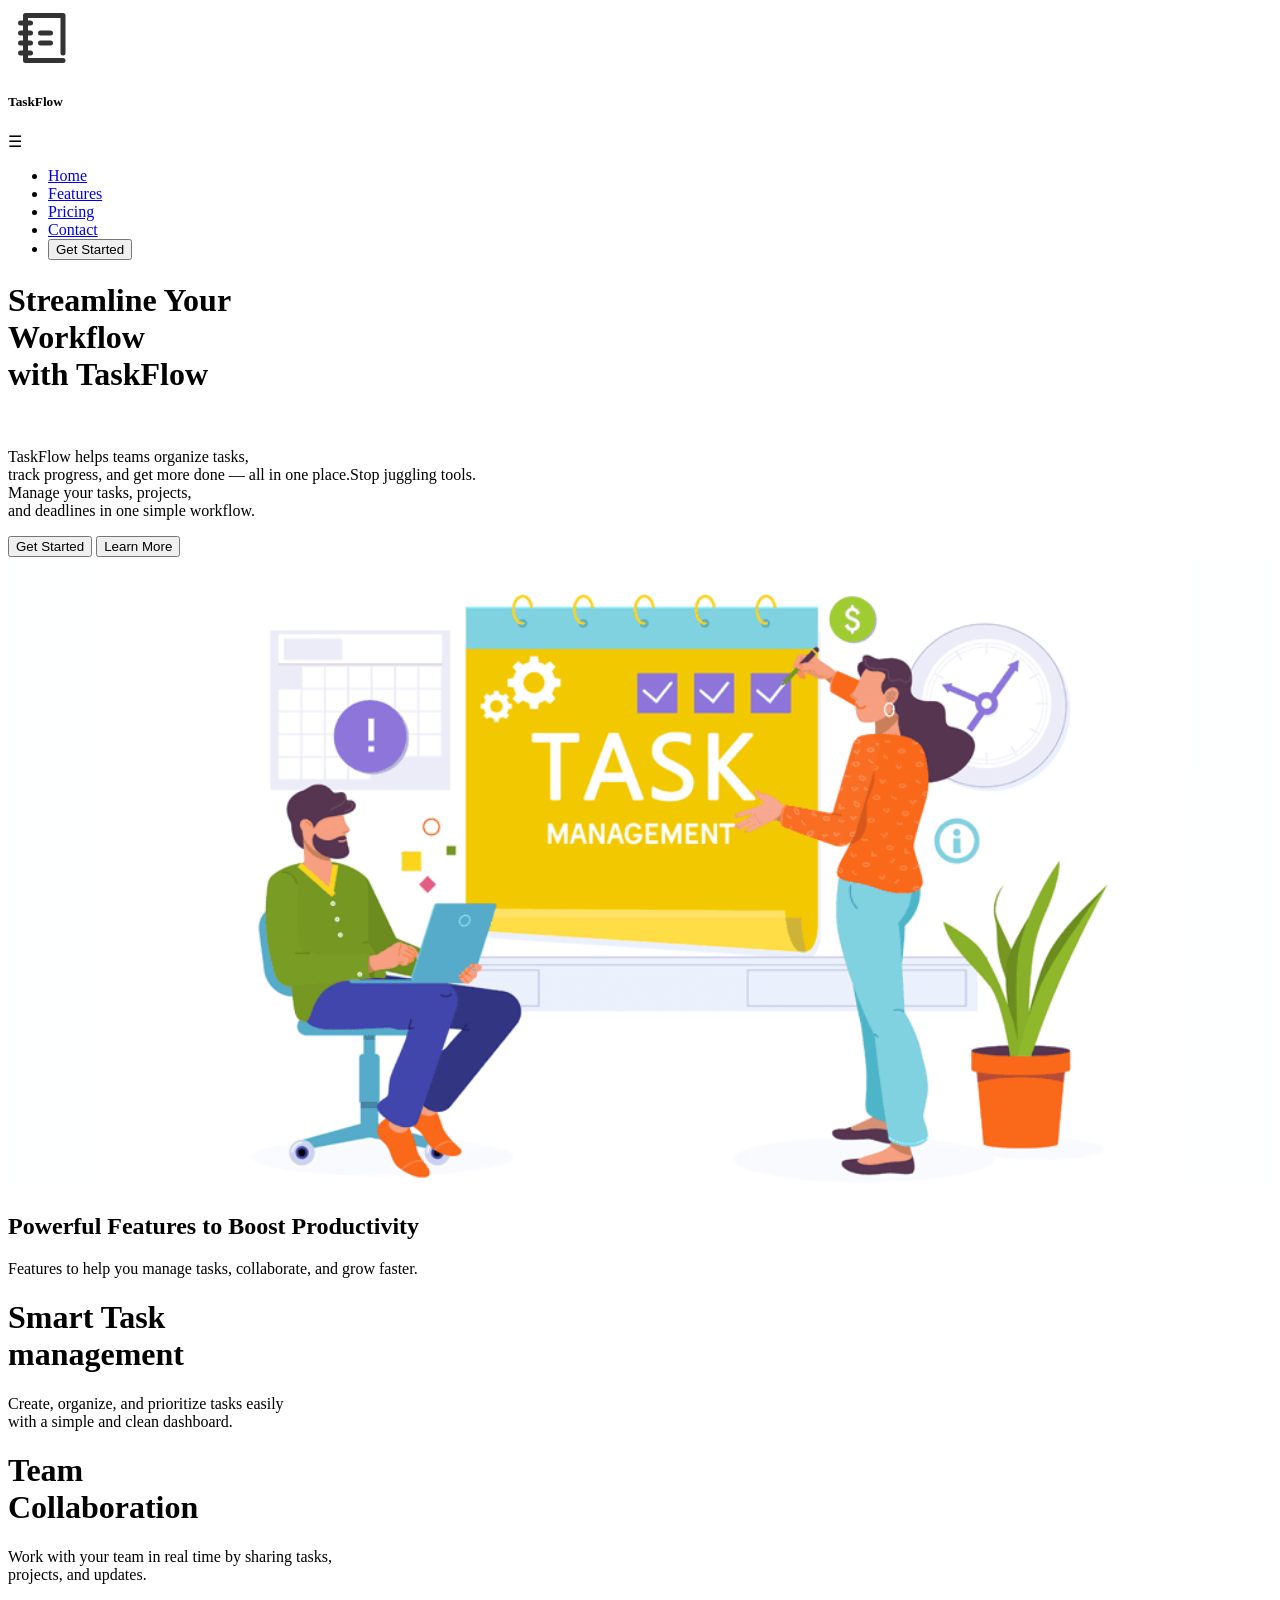
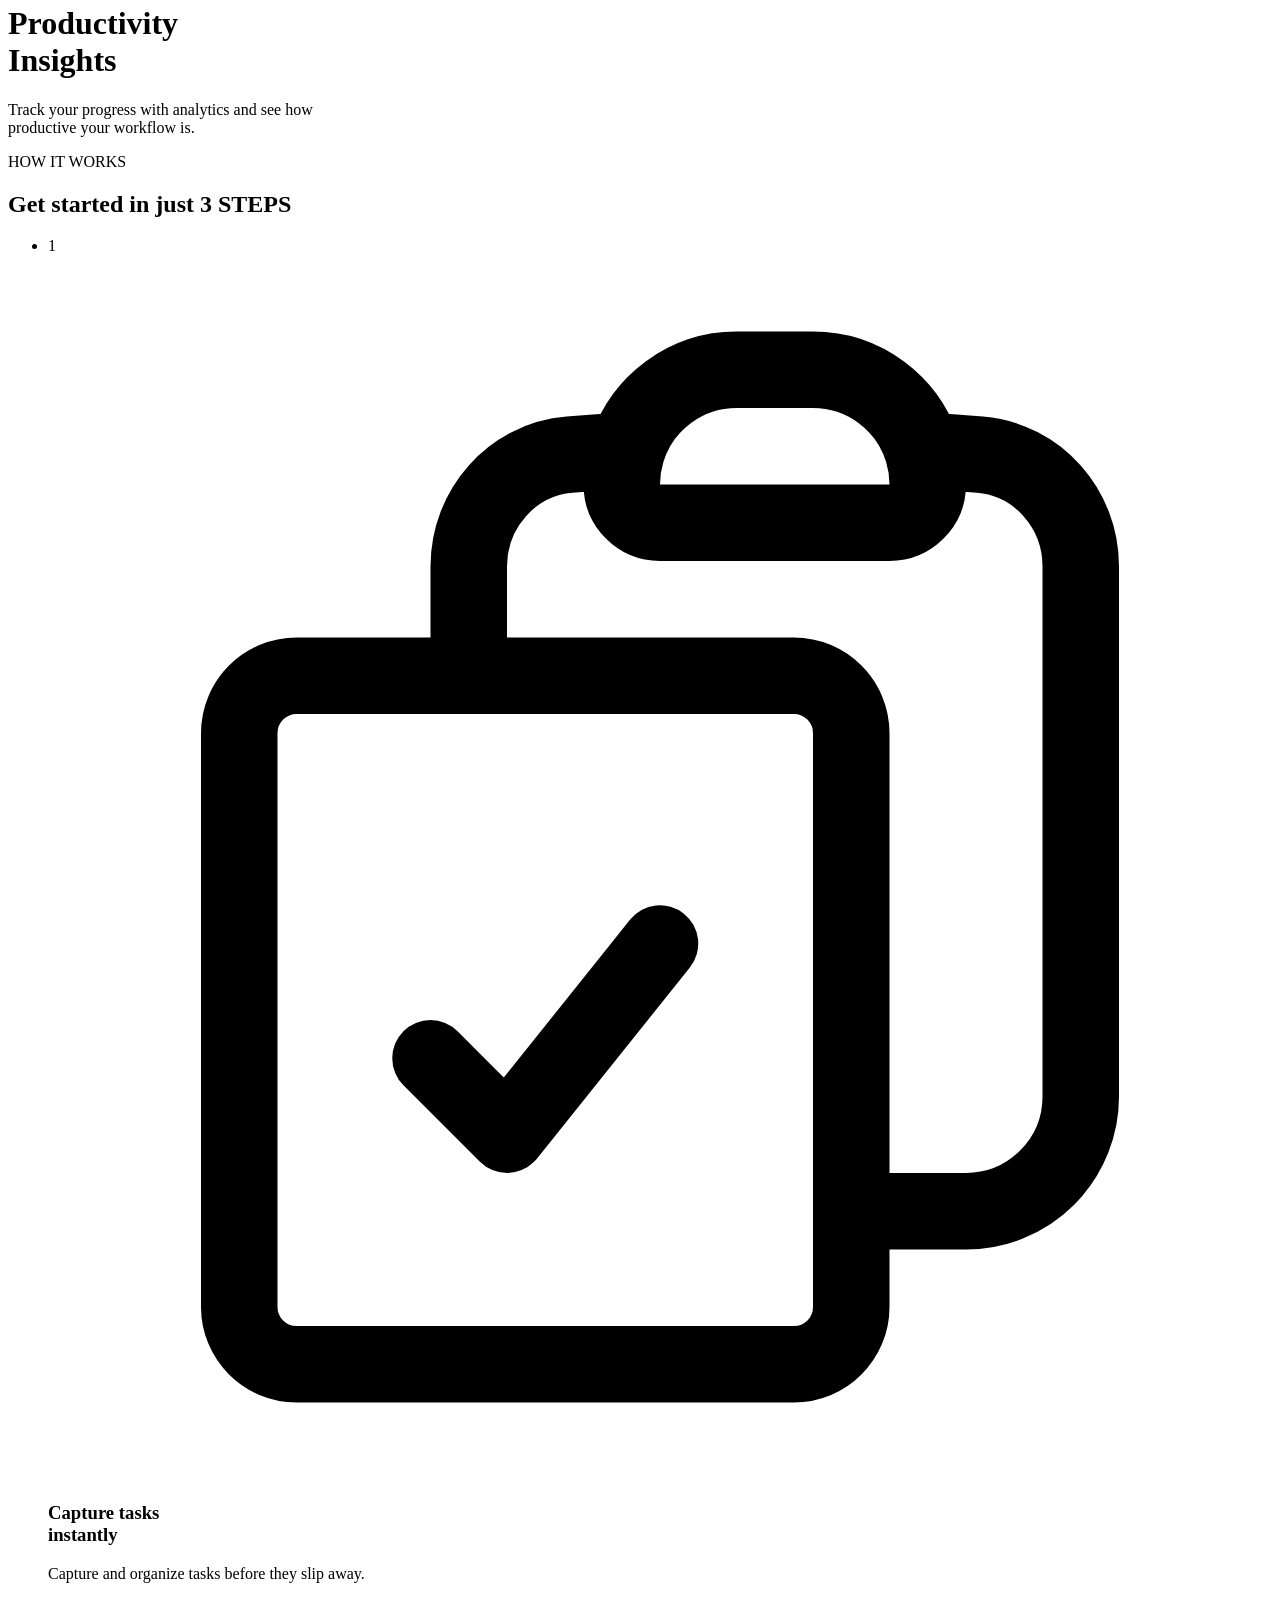
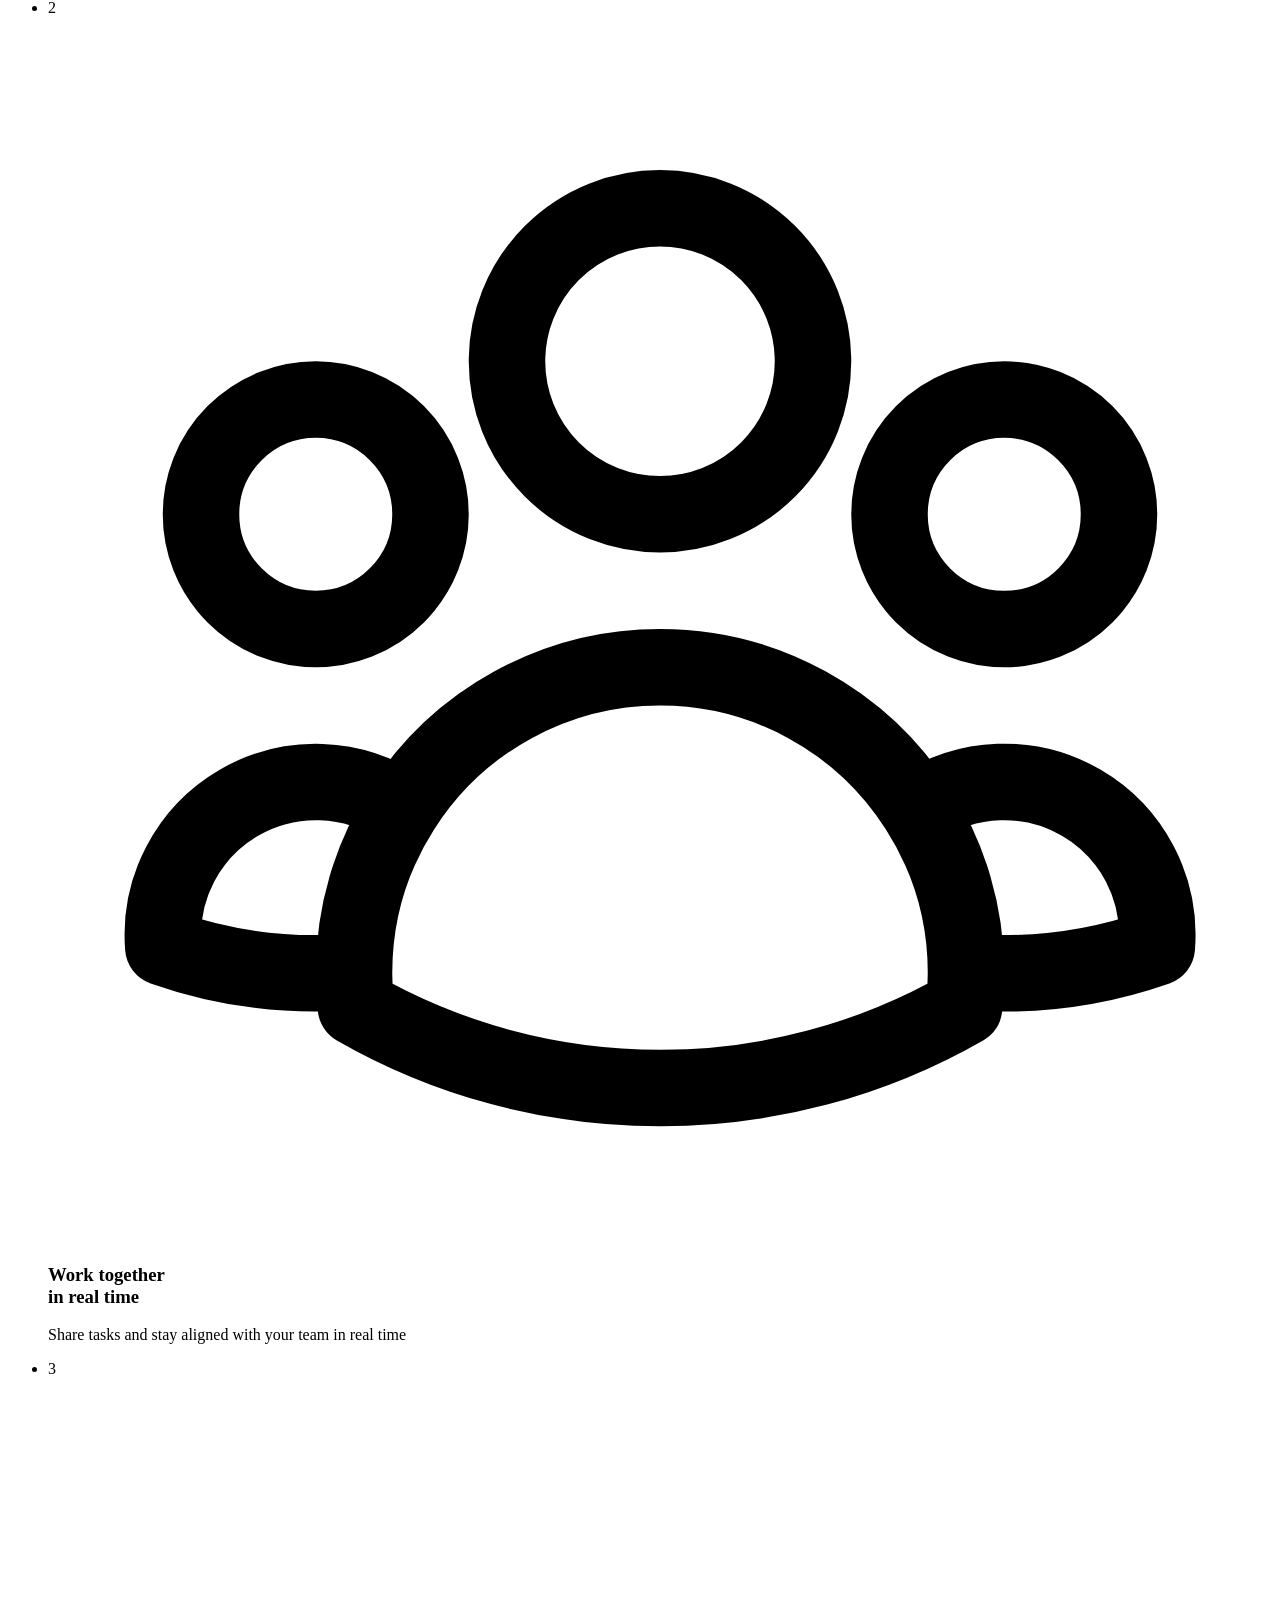
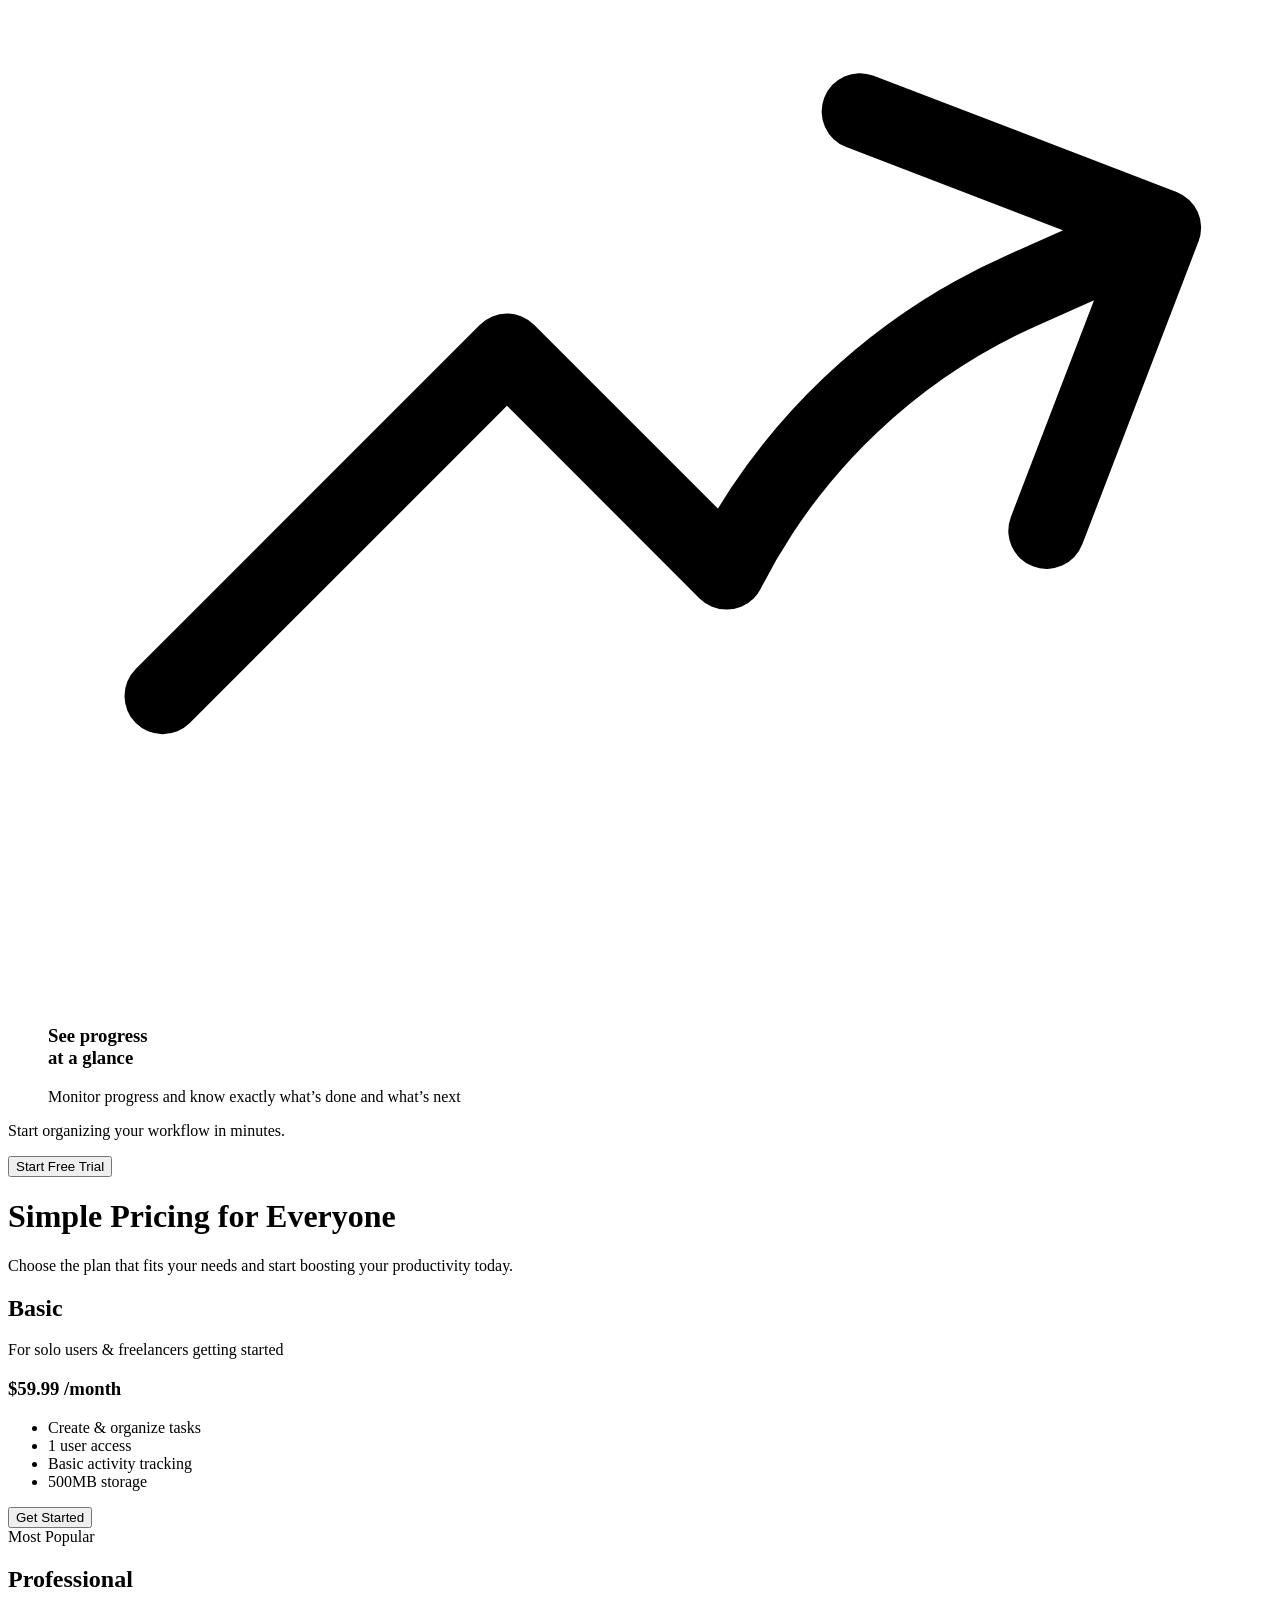
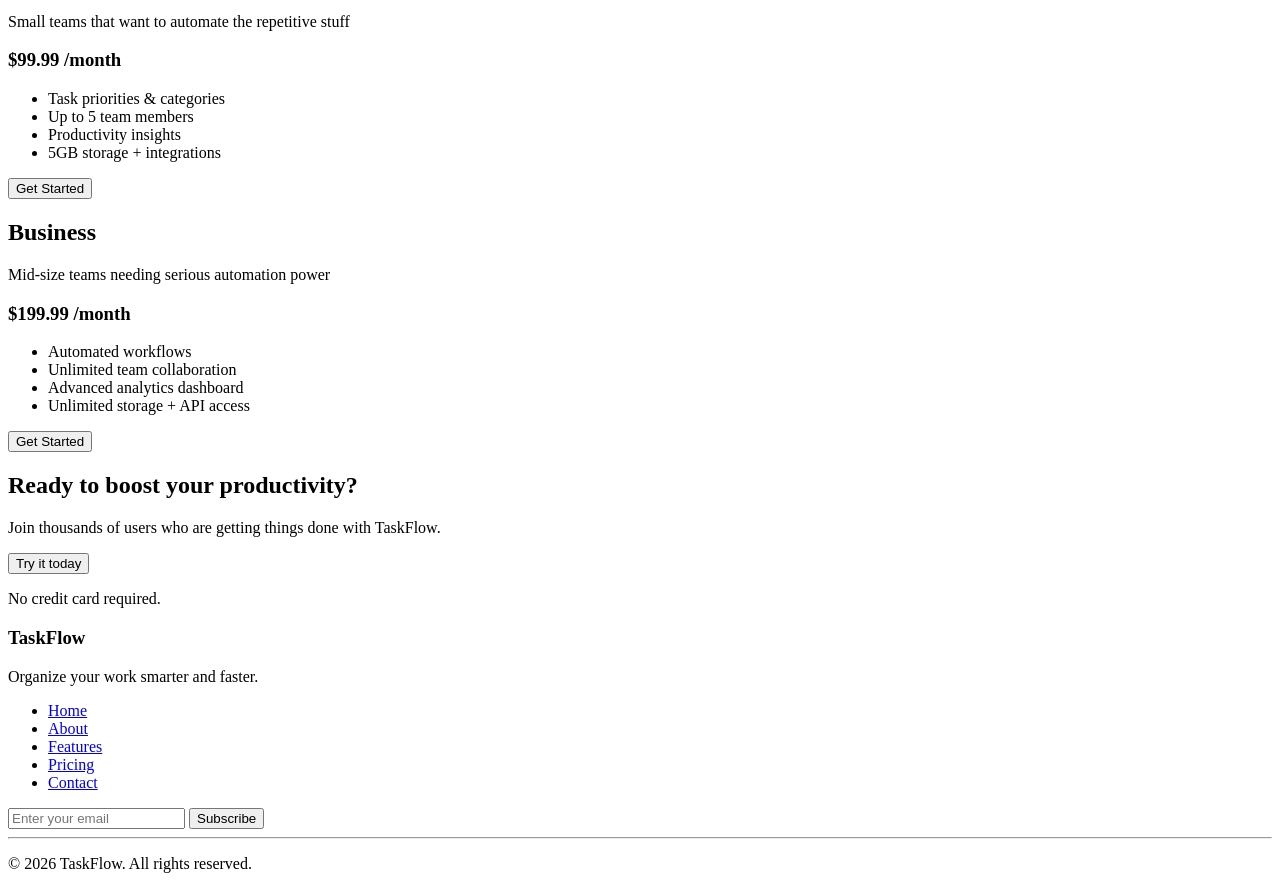
==== index.html @ 644d6cad "renamed html file" ====
<!DOCTYPE html>
<html lang="en">

<head>
    <meta charset="UTF-8">
    <meta name="viewport" content="width=device-width, initial-scale=1.0">
    <link rel="stylesheet" href="TaskFlow_page.css">

    <title>Task Flow</title>
</head>

<script src="TaskFlow.js"></script>

<body>
    <!-- #NAVBAR -->
    <nav class="navbar">
        <div class="logo"><img src="copybook.svg" height="60px" width="70px" color="white">
            <h5>TaskFlow</h5>
        </div>
        <div class="menu-icon" id="menuIcon">
            ☰
        </div>

        <ul class="nav-links">
            <li><a href="#">Home</a></li>
            <li><a href="#">Features</a></li>
            <li><a href="#">Pricing</a></li>
            <li><a href="#">Contact</a></li>
            <li><button id="getStartedBtn">Get Started</button></li>
        </ul>
    </nav>
    <!-- # HERO SECTION -->
    <div class="hero">
        <div class="left">
            <h1>Streamline Your<br><strong> Workflow </strong><br>with TaskFlow</h1><br>
            <p>TaskFlow helps teams organize tasks,<br>
                track progress, and get more done — all in one place.Stop juggling tools. <br>
                Manage your tasks, projects,<br>
                and deadlines in one simple workflow.</p>
            <div class="hero-buttons">
                <button>Get Started</button>
                <button>Learn More</button>
            </div>

        </div>
        <div class="right">
            <img src="task-Flow1.png" alt="Task Management" width="100%" max-width="480px">
        </div>
    </div>
    <!-- # FEATURES SECTION -->
    <div class="features">
        <h2>Powerful Features to Boost Productivity</h2>
        <p class="subtitle">
            Features to help you manage tasks, collaborate, and grow faster.
        </p>

        <!-- # CARDS -->

        <div class="cards">
            <div class="card">
                <div class="icon1"></div>
                <div class="title">
                    <h1>Smart Task<br> management</h1>
                </div>
                <div class="description">
                    <p>Create, organize, and prioritize tasks easily <br>
                        with a simple and clean dashboard.<br>
                    </p>
                </div>
            </div>
            <div class="card">
                <div class="icon2"></div>
                <div class="title">
                    <h1>Team <br>Collaboration</h1>
                </div>
                <div class="description">
                    <p>Work with your team in real time by sharing tasks,<br> projects, and updates.<br>
                    </p>
                </div>
            </div>
            <div class="card">
                <div class="icon3"></div>
                <div class="title">
                    <h1>Productivity <br> Insights</h1>
                </div>
                <div class="description">
                    <p>Track your progress with analytics and see how <br>productive your workflow is.<br>
                    </p>
                </div>
            </div>
        </div>
    </div>

    <!-- # HOW IT WORKS SECTION -->

    <div class="how_work">
        <label>HOW IT WORKS</label>
        <h2>Get started in just 3 STEPS</h2>
        <div class="steps">
            <ul>
                <li>
                    <div class="step-number">1</div>
                    <div class="step-icon">
                        <svg xmlns="http://www.w3.org/2000/svg" fill="none" viewBox="0 0 24 24" stroke-width="1.5"
                            stroke="currentColor" class="size-6">
                            <path stroke-linecap="round" stroke-linejoin="round"
                                d="M11.35 3.836c-.065.21-.1.433-.1.664 0 .414.336.75.75.75h4.5a.75.75 0 0 0 .75-.75 2.25 2.25 0 0 0-.1-.664m-5.8 0A2.251 2.251 0 0 1 13.5 2.25H15c1.012 0 1.867.668 2.15 1.586m-5.8 0c-.376.023-.75.05-1.124.08C9.095 4.01 8.25 4.973 8.25 6.108V8.25m8.9-4.414c.376.023.75.05 1.124.08 1.131.094 1.976 1.057 1.976 2.192V16.5A2.25 2.25 0 0 1 18 18.75h-2.25m-7.5-10.5H4.875c-.621 0-1.125.504-1.125 1.125v11.25c0 .621.504 1.125 1.125 1.125h9.75c.621 0 1.125-.504 1.125-1.125V18.75m-7.5-10.5h6.375c.621 0 1.125.504 1.125 1.125v9.375m-8.25-3 1.5 1.5 3-3.75" />
                        </svg>
                    </div>
                    <h3>Capture tasks <br>instantly</h3>
                    <p>Capture and organize tasks before they slip away.</p>
                </li>
                <li>
                    <div class="step-number">2</div>
                    <div class="step-icon"><svg xmlns="http://www.w3.org/2000/svg" fill="none" viewBox="0 0 24 24"
                            stroke-width="1.5" stroke="currentColor" class="size-6">
                            <path stroke-linecap="round" stroke-linejoin="round"
                                d="M18 18.72a9.094 9.094 0 0 0 3.741-.479 3 3 0 0 0-4.682-2.72m.94 3.198.001.031c0 .225-.012.447-.037.666A11.944 11.944 0 0 1 12 21c-2.17 0-4.207-.576-5.963-1.584A6.062 6.062 0 0 1 6 18.719m12 0a5.971 5.971 0 0 0-.941-3.197m0 0A5.995 5.995 0 0 0 12 12.75a5.995 5.995 0 0 0-5.058 2.772m0 0a3 3 0 0 0-4.681 2.72 8.986 8.986 0 0 0 3.74.477m.94-3.197a5.971 5.971 0 0 0-.94 3.197M15 6.75a3 3 0 1 1-6 0 3 3 0 0 1 6 0Zm6 3a2.25 2.25 0 1 1-4.5 0 2.25 2.25 0 0 1 4.5 0Zm-13.5 0a2.25 2.25 0 1 1-4.5 0 2.25 2.25 0 0 1 4.5 0Z" />
                        </svg>
                    </div>
                    <h3>Work together <br> in real time</h3>
                    <p>Share tasks and stay aligned with your team in real time</p>
                </li>
                <li>
                    <div class="step-number">3</div>
                    <div class="step-icon"><svg xmlns="http://www.w3.org/2000/svg" fill="none" viewBox="0 0 24 24"
                            stroke-width="1.5" stroke="currentColor" class="size-6">
                            <path stroke-linecap="round" stroke-linejoin="round"
                                d="M2.25 18 9 11.25l4.306 4.306a11.95 11.95 0 0 1 5.814-5.518l2.74-1.22m0 0-5.94-2.281m5.94 2.28-2.28 5.941" />
                        </svg>
                    </div>
                    <h3>See progress <br>at a glance</h3>
                    <p> Monitor progress and know exactly what’s done and what’s next</p>
                </li>
            </ul>
        </div>
        <div class="start">
            <p>Start organizing your workflow in minutes.</p>
        </div>
        <button class="get-started2">Start Free Trial</button>
    </div>
    <!-- Pricing Section -->
    <div class="main">
        <div class="pricing">
            <h1>Simple Pricing for Everyone</h1>
            <p class="subtitle">
                Choose the plan that fits your needs and start boosting your productivity today.
            </p>
            <div class="pricing-container">

                <!-- Basic -->

                <div class="price-cards">
                    <h2><strong>Basic</strong></h2>
                    <p>For solo users & freelancers getting started</p>
                    <h3>$59.99 /month</h3>
                    <ul>
                        <li>Create & organize tasks</li>
                        <li>1 user access</li>
                        <li>Basic activity tracking</li>
                        <li>500MB storage</li>
                    </ul>
                    <button class="button1">Get Started</button>
                </div>
                <!-- Professional -->

                <div class="price-cards featured">
                    <span class="badge">Most Popular</span>
                    <h2><strong>Professional</strong></h2>
                    <p>Small teams that want to automate the repetitive stuff</p>
                    <h3>$99.99 /month</h3>
                    <ul>
                        <li>Task priorities & categories</li>
                        <li>Up to 5 team members</li>
                        <li>Productivity insights</li>
                        <li>5GB storage + integrations</li>
                    </ul>
                    <button class="button1">Get Started</button>
                </div>

                <!-- Business -->
                <div class="price-cards">
                    <h2><strong>Business</strong></h2>
                    <p>Mid-size teams needing serious automation power</p>
                    <h3>$199.99 /month</h3>
                    <ul>
                        <li>Automated workflows</li>
                        <li>Unlimited team collaboration</li>
                        <li>Advanced analytics dashboard</li>
                        <li>Unlimited storage + API access</li>
                    </ul>
                    <button class="button1">Get Started</button>
                </div>
            </div>
        </div>
    </div>

    <!-- CTA SECTION -->
    <div class="cta">
        <h2>Ready to boost your productivity?</h2>
        <p>Join thousands of users who are getting things done with TaskFlow.</p>
        <button class="get-started2">Try it today</button>
        <p class="credit">No credit card required.</p>
    </div>

    <!-- footer section -->

    <footer>
        <div class="footer-left">
            <h3>TaskFlow</h3>
        </div>
        <p>Organize your work smarter and faster.</p>
        <div class="footer-middle">
            <ul>
                <li><a href="#">Home</a></li>
                <li><a href="#">About</a></li>
                <li><a href="#">Features</a></li>
                <li><a href="#">Pricing</a></li>
                <li><a href="#">Contact</a></li>
            </ul>
        </div>
        <div class="footer-email">
            <input type="email" placeholder="Enter your email" />
            <button>Subscribe</button>
        </div>
        <hr class="footer-divider">
        <div class="footer-bottom">
            <p>&copy; 2026 TaskFlow. All rights reserved.</p>
        </div>
    </footer>




</body>

</html>
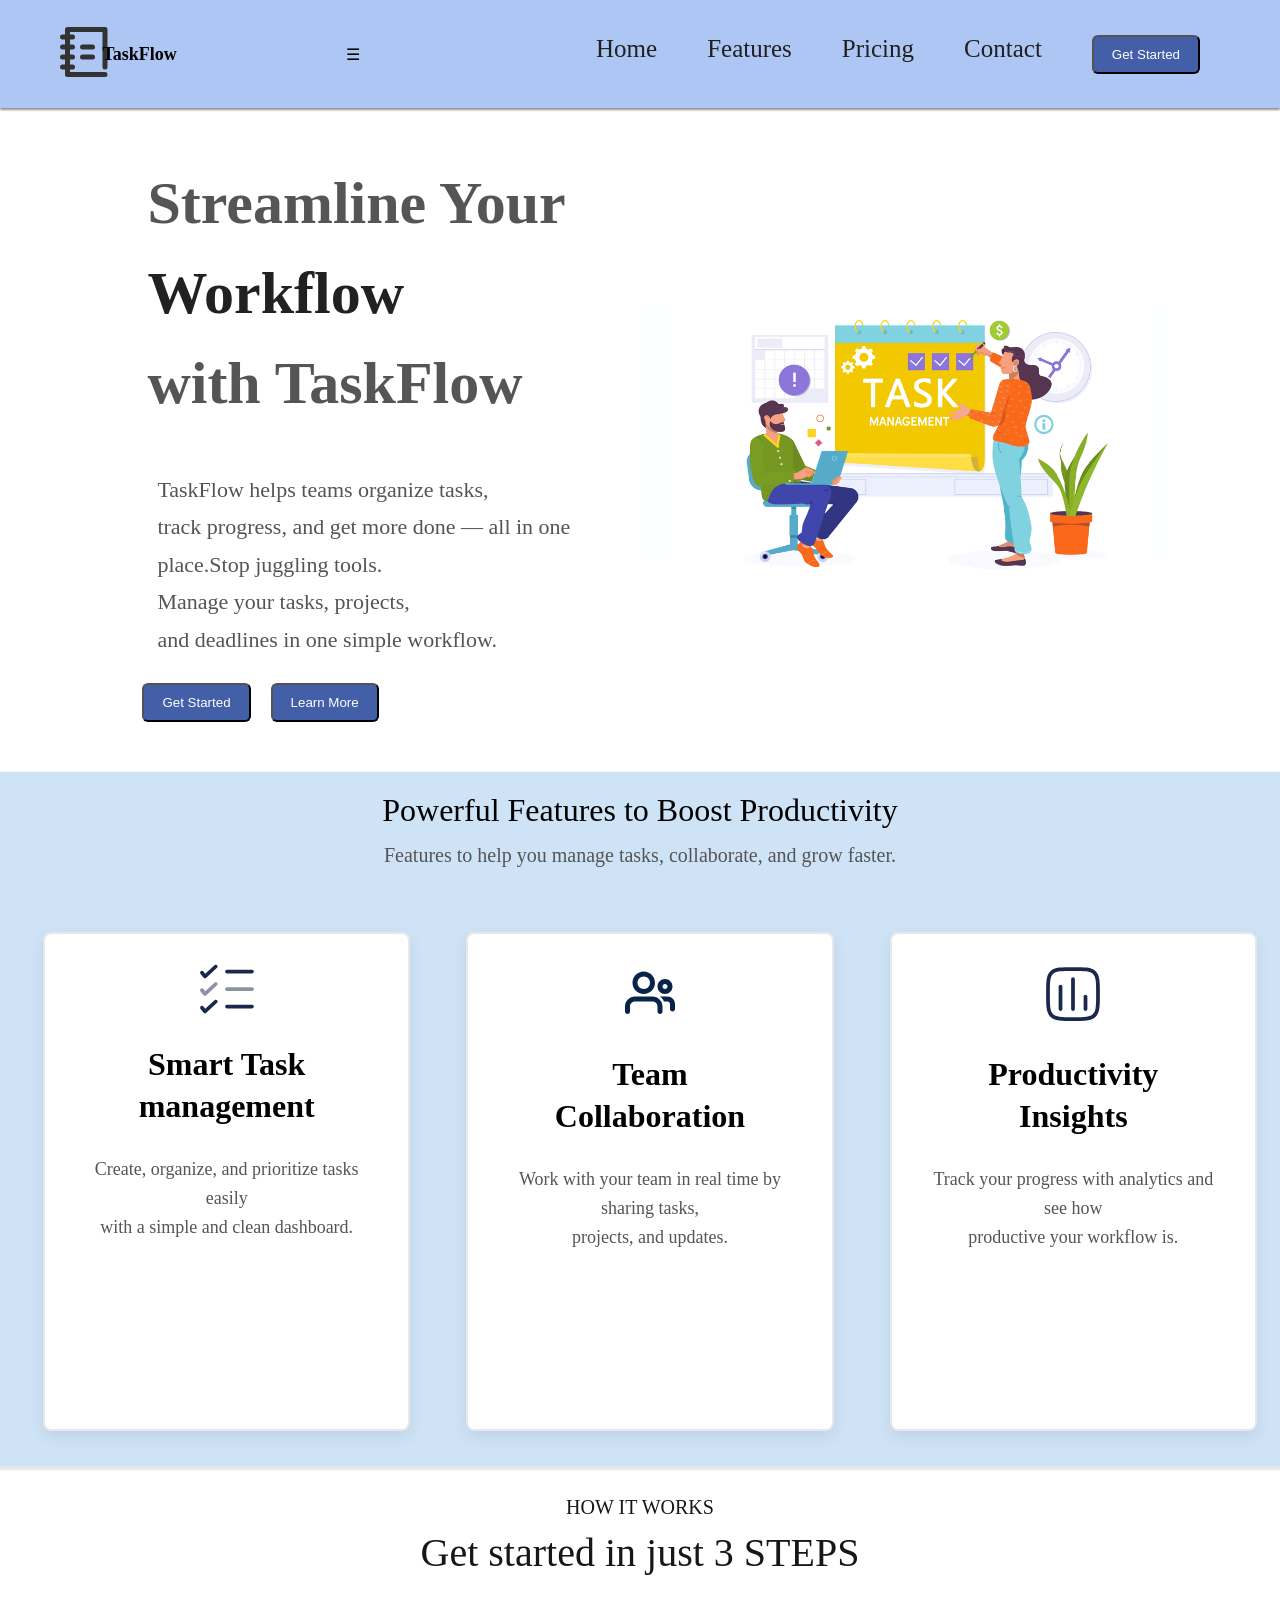
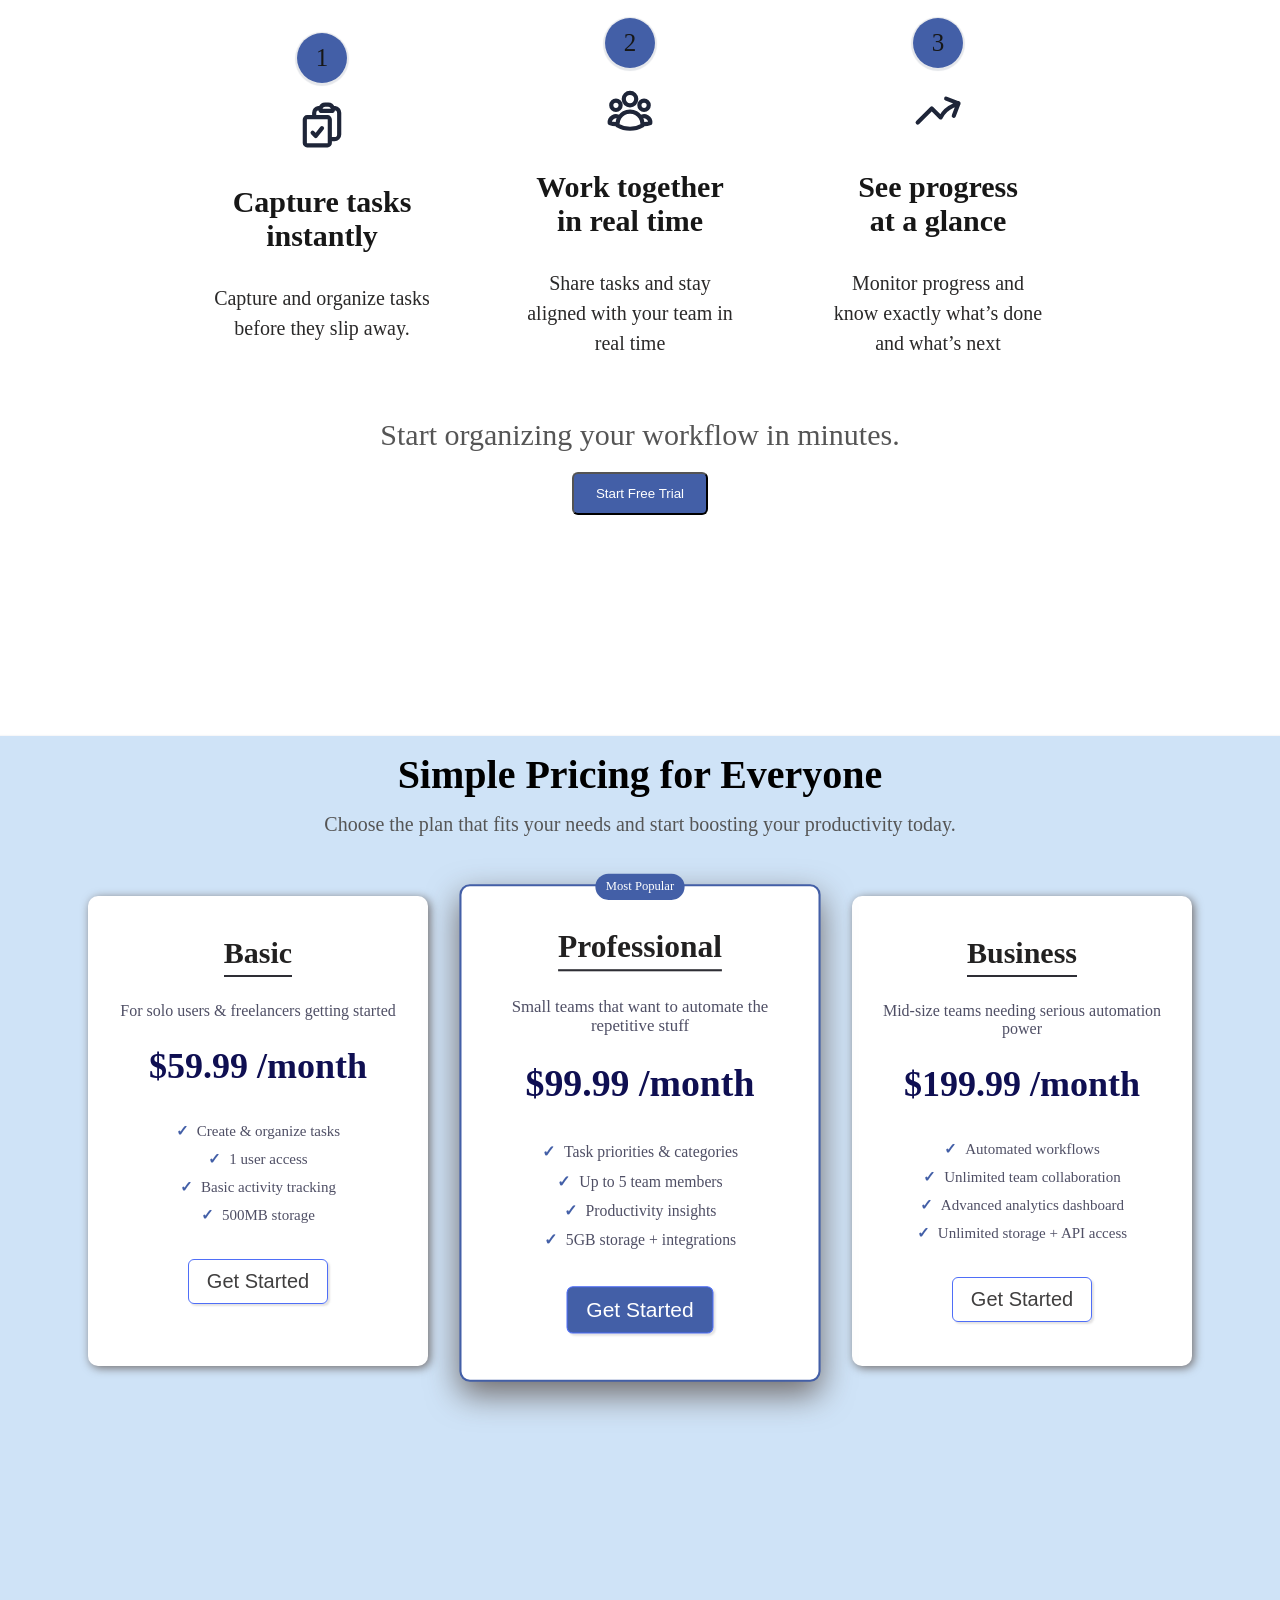
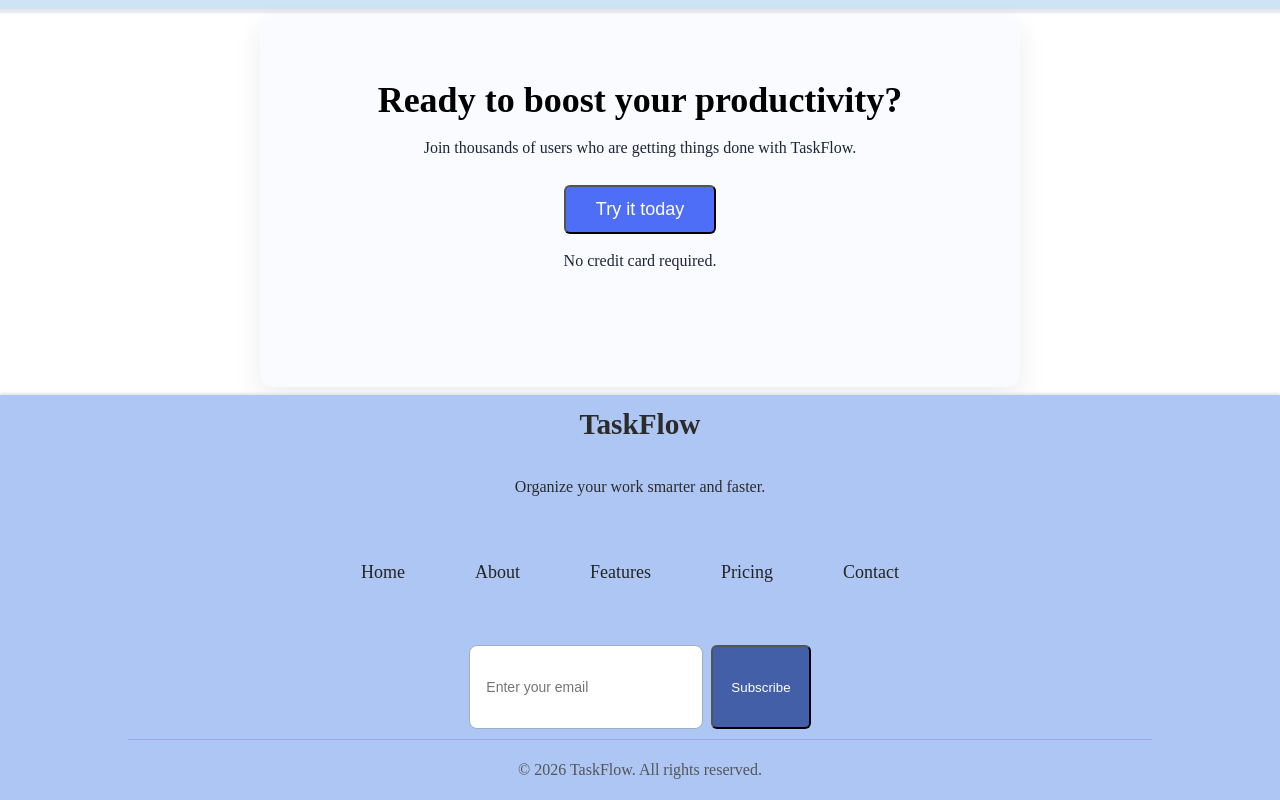
==== commit d57354ff: "changed css" ====
--- a/index.html
+++ b/index.html
@@ -4,7 +4,7 @@
 <head>
     <meta charset="UTF-8">
     <meta name="viewport" content="width=device-width, initial-scale=1.0">
-    <link rel="stylesheet" href="TaskFlow_page.css">
+    <link rel="stylesheet" href="Taskflow_page.css">
 
     <title>Task Flow</title>
 </head>
--- a/Taskflow_page.css
+++ b/Taskflow_page.css
@@ -0,0 +1,590 @@
+* {
+    margin: 0;
+    padding: 0;
+}
+
+/*NAVBAR*/
+
+.navbar {
+    height: 80px;
+    width: auto;
+    padding: 14px 40px;
+    background-color: rgb(173, 198, 243);
+    display: flex;
+    justify-content: space-between;
+    align-items: center;
+    box-shadow: 0 2px 2px rgb(150, 144, 144);
+    position: sticky;
+    top: 0;
+    z-index: 1000;
+}
+
+/*Nav-links*/
+
+.nav-links {
+    padding: 10px 10px;
+    margin: 10px;
+    list-style-type: none;
+    display: flex;
+    gap: 30px;
+}
+
+.logo {
+    padding: 10px;
+}
+
+.navbar h5{
+    position: absolute;
+    left: 8%;
+    bottom: 40%;
+    font-size: 18px;
+}
+
+.nav-links li a {
+    text-decoration: none;
+    color: rgb(33, 32, 32);
+    font-size: 25px;
+}
+
+.nav-links li a:hover {
+    color: white;
+
+}
+
+button {
+    background: #435fa7;
+    color: white;
+    padding: 10px 18px;
+    border-radius: 6px;
+    font-weight: 500;
+}
+
+/*HERO SECTION*/
+
+.hero {
+    height: 100%;
+    padding: 50px 8%;
+    display: flex;
+    justify-content: space-between;
+    align-items: center;
+}
+
+.left {
+    flex: 1;
+    color: #555;
+
+}
+
+.left h1 {
+    padding-left: 45px;
+    font-size: 60px;
+    line-height: 1.5;
+
+}
+
+strong {
+    color: rgb(34, 33, 33);
+}
+
+.left p {
+    margin: 25px;
+    max-width: 500px;
+    line-height: 1.7;
+    padding-left: 30px;
+    font-size: 22px;
+}
+
+.hero-buttons {
+    display: flex;
+    gap: 20px;
+    margin-top: 20px;
+    margin-left: 40px;
+}
+
+.right {
+    flex: 1;
+
+}
+
+button:hover {
+    transform: translateY(-2px);
+    box-shadow: 0 4px 10px rgba(0, 0, 0, 0.1);
+}
+
+/*FEATURES CARDS*/
+
+.features {
+    height: 100%;
+    text-align: center;
+    background-color: #cfe3f7;
+    box-shadow: 0 2px 2px 2px #e5e7eb;
+}
+
+.features h2 {
+    font-size: 2rem;
+    padding-top: 20px;
+    margin-bottom: 10px;
+}
+
+.features .subtitle {
+    color: #555;
+    margin-bottom: 30px;
+}
+
+.cards {
+    display: grid;
+    grid-template-columns: repeat(3, 1fr);
+    gap: 60px;
+    padding: 35px;
+}
+
+.card {
+    height: 55vh;
+    width: 100%;
+    background-color: white;
+    box-shadow: 0 6px 15px rgba(0, 0, 0, 0.08);
+    margin-left: 8px;
+    border: 2px solid #e5e7eb;
+    border-radius: 8px;
+}
+
+.icon1 {
+    background-image: url('checklist-svgrepo-com.svg');
+    background-size: contain;
+    background-repeat: no-repeat;
+    background-position: center;
+    width: 60px;
+    height: 60px;
+    margin: 25px auto;
+}
+
+.title {
+    max-width: 220px;
+    margin: 0 auto;
+    line-height: 1.3;
+    text-align: center;
+}
+
+.description p {
+    font-size: 18px;
+    color: #555;
+    max-width: 280px;
+    margin: 28px auto;
+    line-height: 1.6;
+}
+
+
+.icon2 {
+    background-image: url('group-svgrepo1.svg');
+    background-size: contain;
+    background-repeat: no-repeat;
+    background-position: center;
+    width: 60px;
+    height: 60px;
+    margin: 30px auto;
+}
+
+.icon3 {
+    background-image: url('chart-square-svgrepo-com.svg');
+    background-size: contain;
+    background-repeat: no-repeat;
+    background-position: center;
+    width: 60px;
+    height: 60px;
+    margin: 30px auto;
+}
+
+.card:hover {
+    transform: translateY(-4px);
+    box-shadow: 0 2px 10px rgba(0, 0, 0, 0.1);
+}
+
+/*How IT WOrkS SECTION*/
+
+.how_work {
+    height: 90vh;
+    width: 100%;
+    /* background-color: aqua; */
+    padding-top: 30px;
+    color: #171717;
+    text-align: center;
+}
+
+h2 {
+    padding-top: 10px;
+    font-size: 40px;
+    font-weight: 300;
+
+}
+
+label {
+    font-size: 20px;
+    font-weight: 100;
+}
+
+.steps ul {
+    margin-top: 40px;
+    padding: 0 15%;
+    display: flex;
+    justify-content: space-between;
+    align-items: center;
+    text-align: center;
+}
+
+ul li {
+    list-style-type: none;
+    padding-right: 20px;
+}
+
+.step-number {
+    font-size: 25px;
+    display: flex;
+    justify-content: center;
+    align-items: center;
+    height: 50px;
+    width: 50px;
+    margin: 2px auto;
+    background-color: #435fa7;
+    box-shadow: 0 1px 1px 2px #e5e7eb;
+    border-radius: 50%;
+}
+
+.step-icon svg {
+    height: 80px;
+    width: 50px;
+    stroke: #1e2538;
+    stroke-width: 2;
+}
+
+.step-icon {
+    display: flex;
+    justify-content: center;
+    align-items: center;
+    /* margin: 0px auto; */
+}
+
+.steps h3 {
+    font-size: 30px;
+    font-weight: 600;
+    margin: 20px auto;
+}
+
+.steps p {
+    max-width: 220px;
+    font-size: 20px;
+    color: #2a2929;
+    line-height: 1.5;
+    padding: 10px 20px;
+    margin: 20px auto;
+}
+
+.step-icon {
+    transition: transform 0.3s ease;
+}
+
+.steps:hover .step-icon {
+    transform: scale(1.15);
+}
+
+.start p {
+    font-size: 30px;
+    color: #555;
+    margin-top: 30px;
+}
+
+.get-started2 {
+    background: #435fa7;
+    color: white;
+    padding: 12px 22px;
+    border-radius: 6px;
+    font-weight: 500;
+    margin-top: 20px;
+}
+
+/* Pricing section */
+
+.pricing h1 {
+    text-align: center;
+    font-size: 40px;
+    padding-top: 15px;
+    margin-top: 30px;
+}
+
+.subtitle {
+    text-align: center;
+    color: #555;
+    margin-top: 15px;
+    font-size: 20px;
+}
+
+.main {
+    min-height: 97vh;
+    width: auto;
+    background-color: #cfe3f7;
+    box-shadow: 0 2px 2px 2px #e5e7eb;
+}
+
+.pricing-container {
+    display: flex;
+    justify-content: center;
+    gap: 40px;
+    flex-wrap: wrap;
+    align-items: stretch;
+    margin-top: 60px;
+}
+
+.price-cards {
+    width: 300px;
+    height: 430px;
+    background-color: #fff;
+    border-radius: 10px;
+    padding: 20px;
+    display: flex;
+    flex-direction: column;
+    align-items: center;
+    gap: 15px;
+    box-shadow: 2px 2px 10px rgb(113, 108, 108);
+    transition: 0.3s ease;
+}
+
+.price-cards p {
+    text-align: center;
+    color: rgb(79, 79, 101);
+}
+
+
+.price-cards ul {
+    list-style: none;
+    padding: 0;
+    margin-top: 5px;
+}
+
+.price-cards ul li {
+    text-align: center;
+    padding: 5px;
+    font-size: 15px;
+    color: rgb(79, 79, 101);
+    margin-left: 15px;
+    margin-right: 15px;
+}
+
+.price-cards h2 {
+    text-align: center;
+    padding-bottom: 5px;
+    font-size: 30px;
+    color: rgb(50, 50, 75);
+    box-shadow: 2px solid rgb(61, 57, 57);
+    border-bottom: 2px solid rgb(46, 46, 53);
+    margin: 10px 25px;
+}
+
+.price-cards h3 {
+    text-align: center;
+    margin: 10px 0;
+    /* padding-top: 12px; */
+    font-size: 36px;
+    color: rgb(15, 15, 82);
+}
+
+.price-cards:hover {
+    transform: translateY(-10px);
+    transition: 0.3s ease;
+}
+
+.price-cards button {
+    width: auto;
+    background-color: transparent;
+    border: 1px solid #4f6ef7;
+    text-align: center;
+    display: block;
+    margin: 15px auto;
+    font-size: 20px;
+    color: rgb(64, 63, 63);
+    box-shadow: 2px 2px 2px rgba(113, 108, 108, 0.2);
+}
+
+.featured button {
+    background-color: #435fa7;
+    color: white;
+}
+
+.button1:hover {
+    background-color: rgb(33, 33, 44);
+    color: white;
+    cursor: pointer;
+    transition: 0.3s;
+}
+
+.featured {
+    transform: scale(1.05);
+    position: relative;
+    border: 2px solid #435fa7;
+    box-shadow: 0 12px 30px rgb(113, 108, 108);
+    background: #ffffff;
+}
+
+.badge {
+    position: absolute;
+    top: -12px;
+    left: 50%;
+    transform: translateX(-50%);
+    background: #435fa7;
+    color: white;
+    padding: 5px 10px;
+    font-size: 12px;
+    border-radius: 20px;
+}
+
+
+.price-cards ul li::before {
+    content: "✓";
+    color: #435fa7;
+    font-weight: bold;
+    margin-right: 8px;
+}
+
+/* CTA SECTION */
+
+.cta{
+    height: 30vh;
+    background: #f9fbff;
+    padding: 50px 30px;
+    border-radius: 12px;
+    box-shadow: 0 10px 30px rgba(0,0,0,0.08);
+    max-width: 700px;
+    margin:8px auto;
+    text-align: center;
+    
+}
+.cta h2{
+    margin: 2px auto;
+      font-size: 36px;
+    font-weight: 700;
+}
+.cta p{
+   margin-top: 10px;
+   padding: 8px;
+   color: #1e2538;
+}
+
+.cta button{
+     background-color: #4f6ef7;
+    color: white;
+    font-size: 18px;
+    padding: 12px 30px;
+    border-radius: 6px;
+}
+
+.cta button:hover{
+    transform: scale(-10px);
+    font-size:22px ;
+    color: rgb(33, 33, 33);
+}
+
+/* FOOTER SECTION */
+
+footer{
+    height:45vh; 
+    background-color: rgb(173, 198, 243);
+    display: grid;
+    grid-template-rows: 1fr 1fr 1fr 1fr;
+    color: #2c2b2b;
+    box-shadow: 0 -2px 2px #e5e7eb;
+}
+
+.footer-left{
+    height: 60px;
+    width: 160px;
+    display: flex;
+    justify-content: center;
+    align-items: center;
+    font-size: 25px;
+    margin: 0 auto;
+}
+
+footer p{
+    height: 20px;
+    font-size: 16px;
+    margin:0 auto;
+}
+
+.footer-middle ul{
+    height: 30px;
+    display: flex;
+    justify-content: center;  /* center horizontally */
+    gap: 50px;                /* space between links */
+    list-style: none;
+    padding: 0 auto;
+}
+.footer-middle li a{
+    text-decoration: none;
+    color: #252424;
+    font-size: 18px;
+}
+.footer-middle li a:hover{
+    color: #435fa7;
+}
+
+.footer-email {
+    display: flex;
+    justify-content: center;
+    gap: 8px;
+}
+
+.footer-email input {
+    padding: 8px 16px;
+    border: 1px solid #a0aec0;
+    border-radius: 8px;
+    font-size: 14px;
+    width: 200px;
+    background-color: #fff;
+    outline: none;
+}
+
+.footer-email input:focus {
+    border-color: #435fa7;
+}
+
+
+.footer-email button {
+    background: #435fa7;
+    color: white;
+    padding: 10px 18px;
+    border-radius: 6px;
+    font-weight: 500;
+    cursor: pointer;
+}
+
+.footer-email button:hover {
+    background-color: #2c4a8f;
+}
+
+.footer-divider {
+    width: 80%;          /* doesn't stretch full width */
+    border: none;
+    border-top: 1px solid #a0aec0;
+     margin: 10px auto;          /* flex gap handles spacing */
+}
+
+.footer-bottom{
+    height: 30px;
+    padding-top: 10px;
+    padding-bottom: 10px;
+   
+}
+
+.footer-bottom p{
+    display: flex;
+    justify-content: center;
+    align-items: center;
+    color: #555;
+}
+
+@media(max-width:900px){
+    .pricing-container{
+        flex-direction: column;
+        align-items: center;
+    }
+}
+
+
